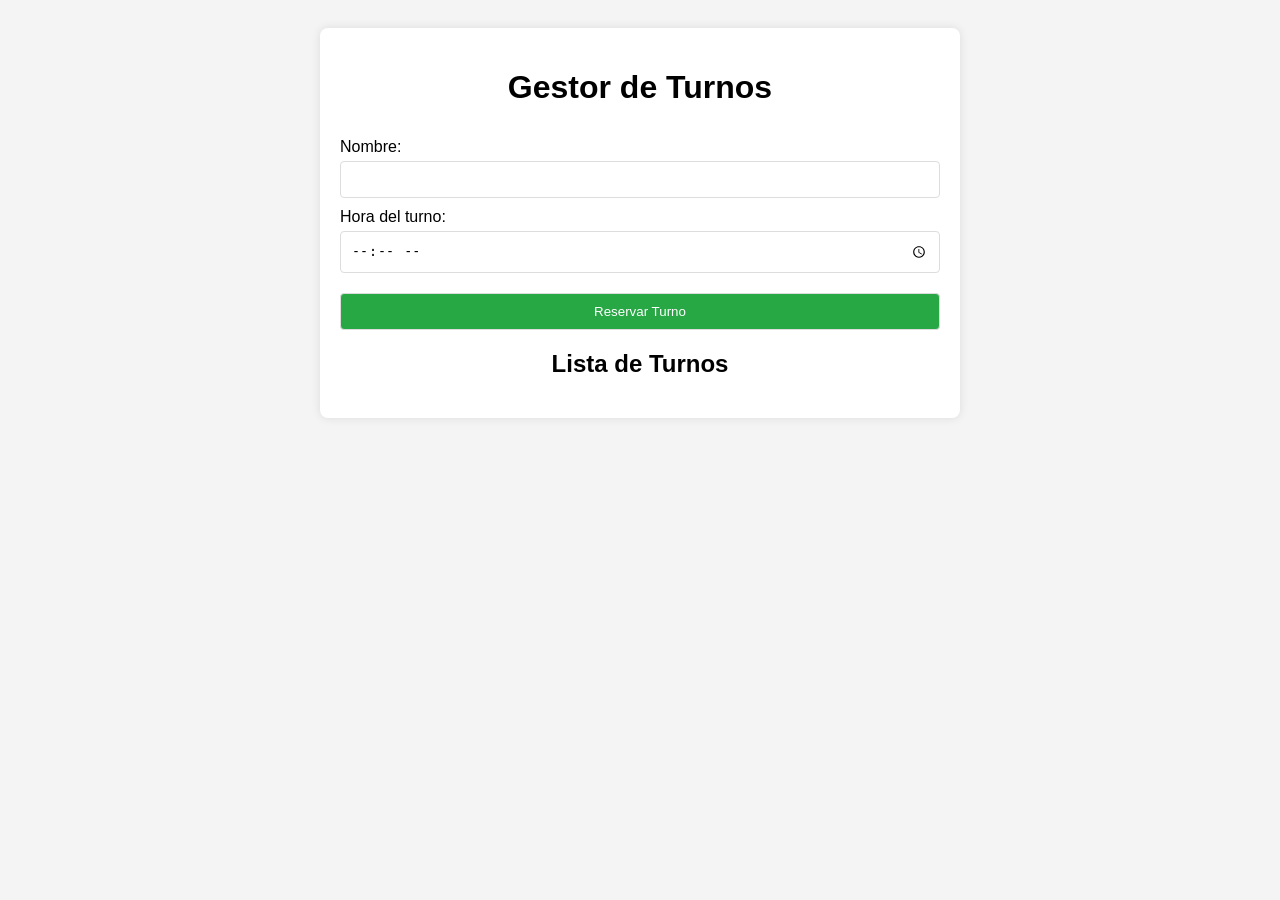
==== index.html @ 8cd06683 "Primera fachada, nom hrs btn reservar y lista" ====
<!DOCTYPE html>
<html lang="es">
<head>
  <meta charset="UTF-8">
  <meta name="viewport" content="width=device-width, initial-scale=1.0">
  <title>Gestor de Turnos</title>
  <link rel="stylesheet" href="styles.css">
</head>
<body>
  <div class="container">
    <h1>Gestor de Turnos</h1>
    <form id="turnoForm">
      <label for="name">Nombre:</label>
      <input type="text" id="name" required>

      <label for="hora">Hora del turno:</label>
      <input type="time" id="hora" required>

      <button type="submit">Reservar Turno</button>
    </form>

    <h2>Lista de Turnos</h2>
    <ul id="listaTurnos"></ul>
  </div>

  <script src="app.js"></script>
</body>
</html>
---- styles.css ----
body {
    font-family: Arial, sans-serif;
    background-color: #f4f4f4;
    padding: 20px;
  }
  
  .container {
    max-width: 600px;
    margin: 0 auto;
    background-color: #fff;
    padding: 20px;
    border-radius: 8px;
    box-shadow: 0 0 10px rgba(0, 0, 0, 0.1);
  }
  
  h1, h2 {
    text-align: center;
  }
  
  form {
    display: flex;
    flex-direction: column;
  }
  
  label {
    margin-top: 10px;
  }
  
  input, button {
    padding: 10px;
    margin-top: 5px;
    border: 1px solid #ddd;
    border-radius: 4px;
  }
  
  button {
    background-color: #28a745;
    color: white;
    cursor: pointer;
    margin-top: 20px;
  }
  
  button:hover {
    background-color: #218838;
  }
  
  ul {
    list-style-type: none;
    padding: 0;
  }
  
  ul li {
    background-color: #e9ecef;
    padding: 10px;
    margin: 10px 0;
    border-radius: 4px;
  }
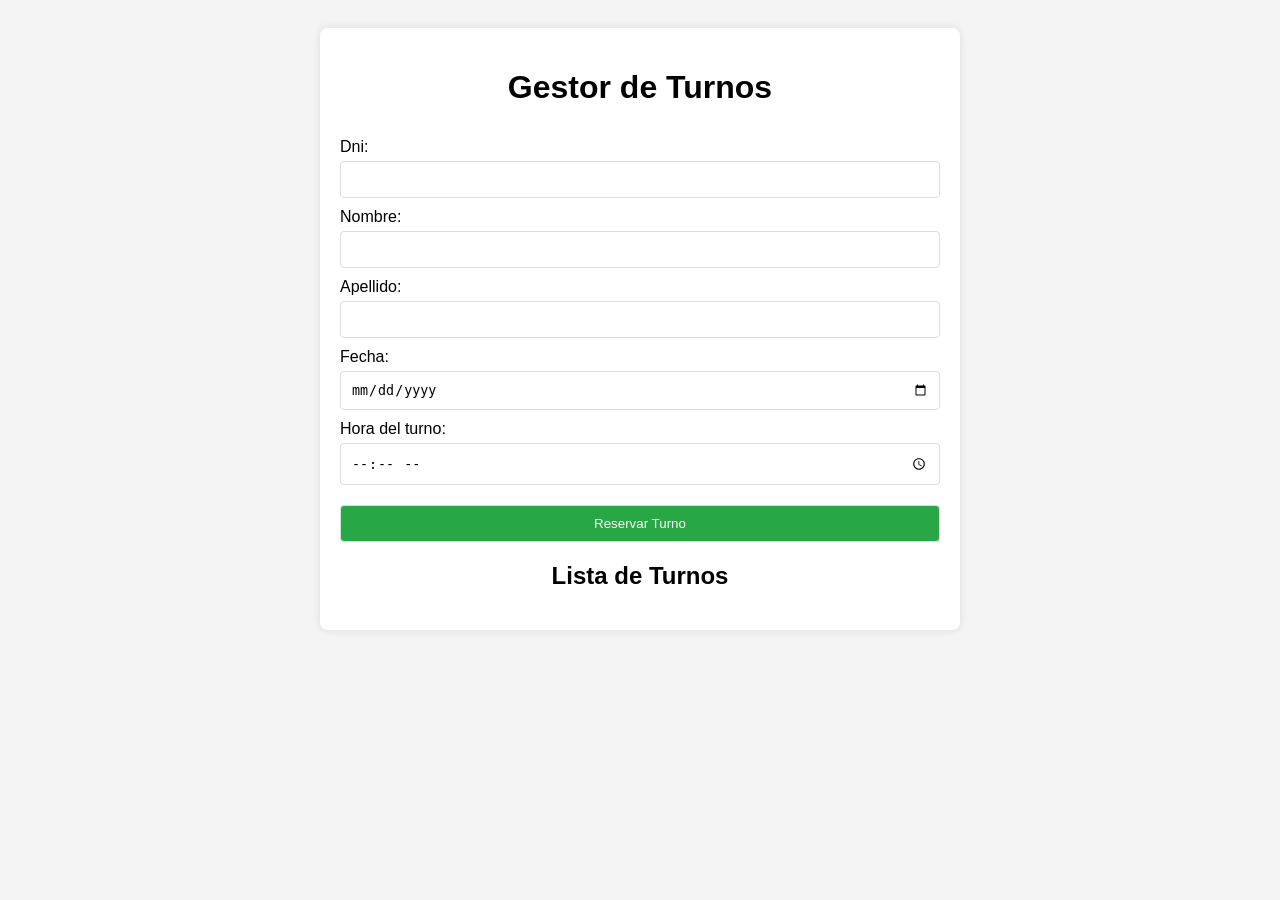
==== commit c8b72697: "Se agrega dni, ape y fecha al front" ====
--- a/index.html
+++ b/index.html
@@ -10,8 +10,18 @@
   <div class="container">
     <h1>Gestor de Turnos</h1>
     <form id="turnoForm">
+
+      <label for="dni">Dni:</label>
+      <input type="text" id="dni" required>
+
       <label for="name">Nombre:</label>
       <input type="text" id="name" required>
+
+      <label for="apellido">Apellido:</label>
+      <input type="text" id="apellido" required>
+
+      <label for="fecha">Fecha:</label>
+      <input type="date" id="fecha" required>
 
       <label for="hora">Hora del turno:</label>
       <input type="time" id="hora" required>
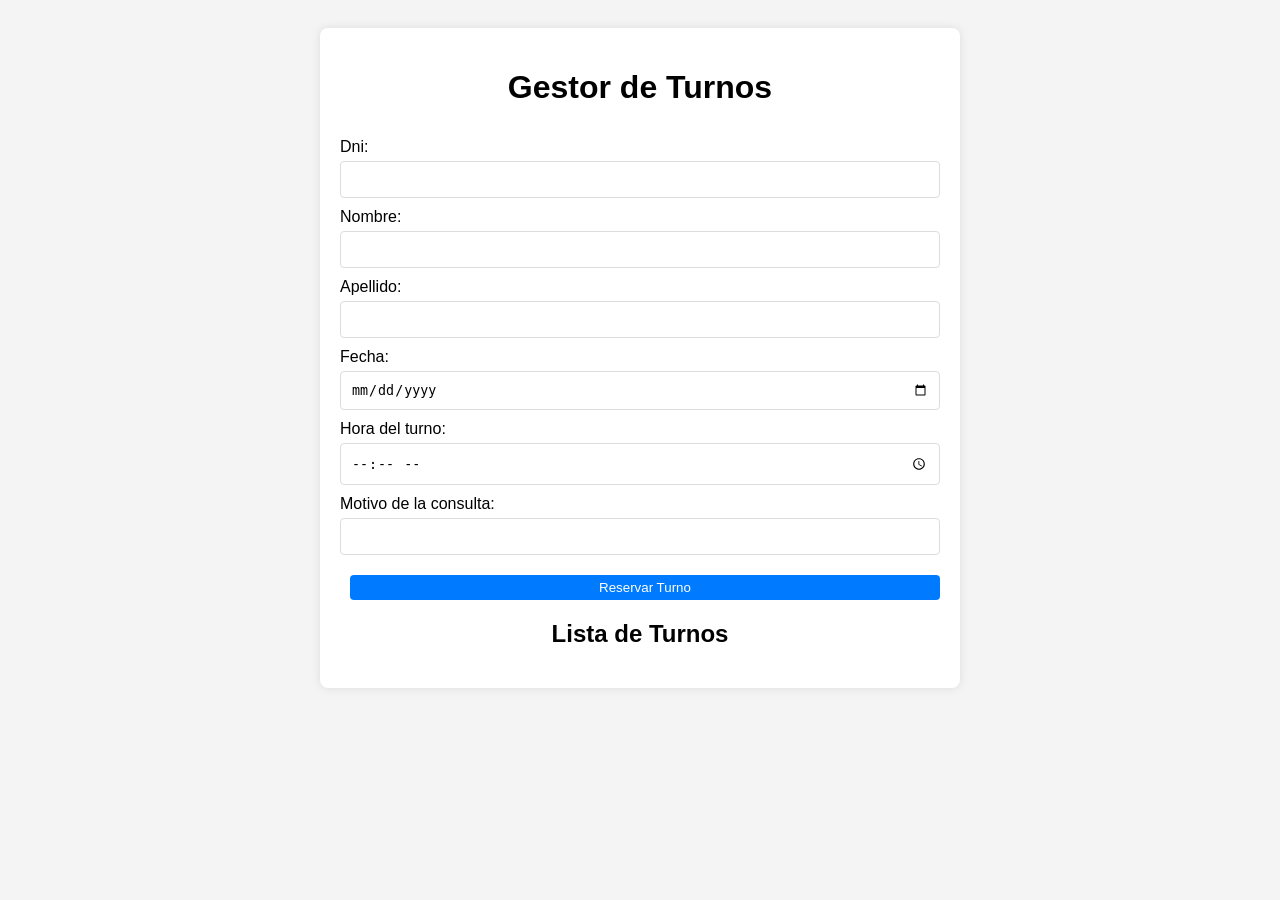
==== commit 5e3a977a: "se realiza ABM de la lista agendada" ====
--- a/index.html
+++ b/index.html
@@ -10,6 +10,8 @@
   <div class="container">
     <h1>Gestor de Turnos</h1>
     <form id="turnoForm">
+
+      <input type="hidden" id="editIndex" value="-1"> <!-- Campo oculto para saber si estamos editando -->
 
       <label for="dni">Dni:</label>
       <input type="text" id="dni" required>
@@ -26,7 +28,15 @@
       <label for="hora">Hora del turno:</label>
       <input type="time" id="hora" required>
 
-      <button type="submit">Reservar Turno</button>
+      <label for="motivo">Motivo de la consulta:</label>
+      <input type="text" id="motivo" required>
+
+      <!-- Botón de submit con ID -->
+      <button type="submit" id="submitBtn">Reservar Turno</button>
+      
+      <!-- Botón de cancelar edición -->
+      <button type="button" id="cancelBtn" style="display:none;">Cancelar</button>
+
     </form>
 
     <h2>Lista de Turnos</h2>
--- a/styles.css
+++ b/styles.css
@@ -55,4 +55,24 @@
     margin: 10px 0;
     border-radius: 4px;
   }
-  +  button {
+    margin-left: 10px;
+    background-color: #007bff;
+    color: white;
+    border: none;
+    padding: 5px 10px;
+    cursor: pointer;
+  }
+  
+  button:hover {
+    background-color: #0056b3;
+  }
+  
+  button[type="button"] {
+    background-color: #dc3545;
+  }
+  
+  button[type="button"]:hover {
+    background-color: #c82333;
+  }
+    
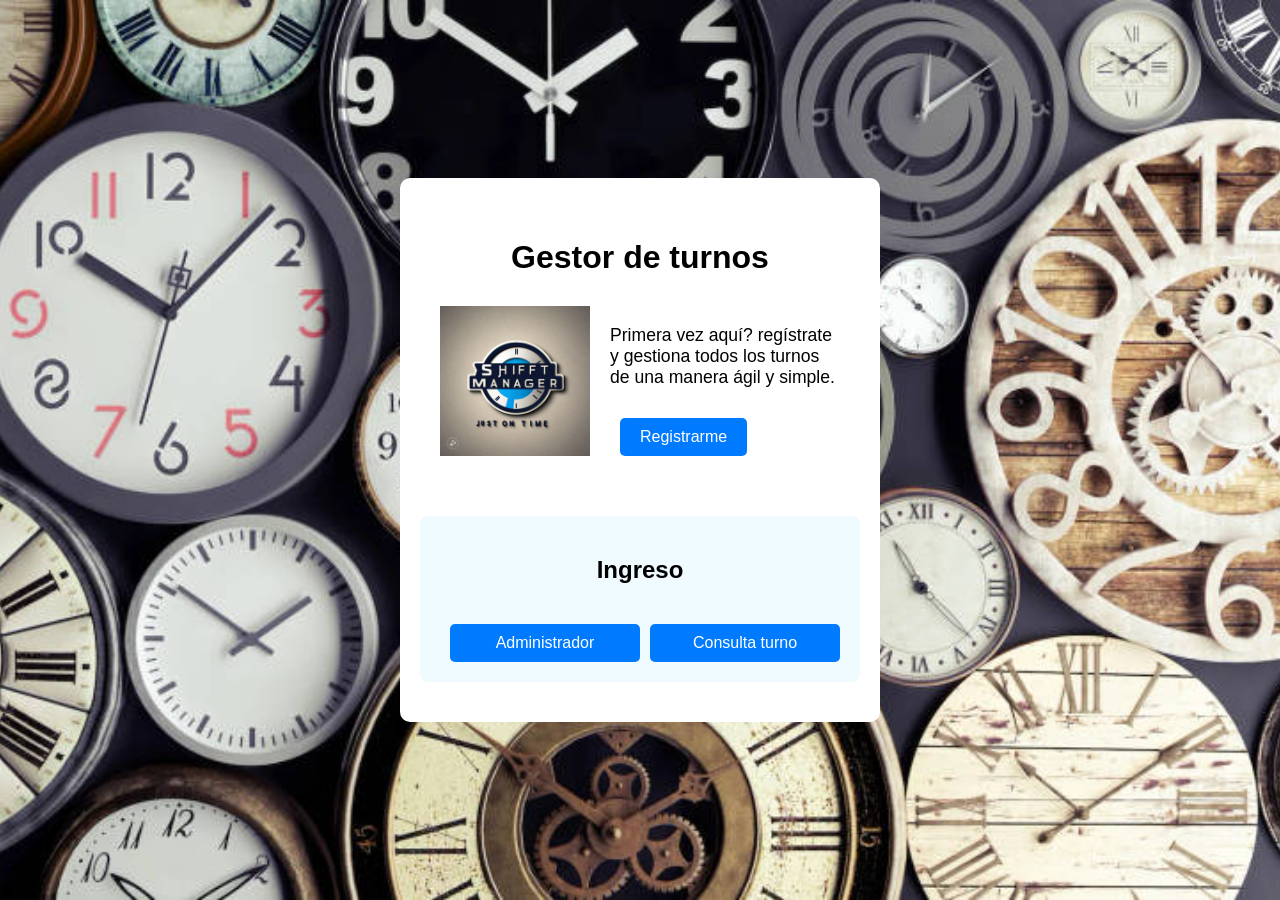
==== commit 52b3dcbf: "Se crea un nuevo index, ingreso-logo-btn admin y consulta" ====
--- a/index.html
+++ b/index.html
@@ -1,48 +1,33 @@
 <!DOCTYPE html>
 <html lang="es">
 <head>
-  <meta charset="UTF-8">
-  <meta name="viewport" content="width=device-width, initial-scale=1.0">
-  <title>Gestor de Turnos</title>
-  <link rel="stylesheet" href="styles.css">
+    <meta charset="UTF-8">
+    <meta name="viewport" content="width=device-width, initial-scale=1.0">
+    <title>Gestor de turnos - Pantalla principal</title>
+    <link rel="stylesheet" href="styles.css">
 </head>
 <body>
-  <div class="container">
-    <h1>Gestor de Turnos</h1>
-    <form id="turnoForm">
-
-      <input type="hidden" id="editIndex" value="-1"> <!-- Campo oculto para saber si estamos editando -->
-
-      <label for="dni">Dni:</label>
-      <input type="text" id="dni" required>
-
-      <label for="name">Nombre:</label>
-      <input type="text" id="name" required>
-
-      <label for="apellido">Apellido:</label>
-      <input type="text" id="apellido" required>
-
-      <label for="fecha">Fecha:</label>
-      <input type="date" id="fecha" required>
-
-      <label for="hora">Hora del turno:</label>
-      <input type="time" id="hora" required>
-
-      <label for="motivo">Motivo de la consulta:</label>
-      <input type="text" id="motivo" required>
-
-      <!-- Botón de submit con ID -->
-      <button type="submit" id="submitBtn">Reservar Turno</button>
-      
-      <!-- Botón de cancelar edición -->
-      <button type="button" id="cancelBtn" style="display:none;">Cancelar</button>
-
-    </form>
-
-    <h2>Lista de Turnos</h2>
-    <ul id="listaTurnos"></ul>
-  </div>
-
-  <script src="app.js"></script>
+    <!-- Pantalla principal -->
+     <div class="main-container">
+        <h1>Gestor de turnos</h1>
+        <!-- Contenedor del logo y registro del profesional -->
+        <div class="logo-registro-container">
+            <img src="img/logoPrincipal.jpeg" alt="logoPrincipal" class="logo">
+            <div class="registro-profesional">
+                <p class="leyenda">Primera vez aquí? regístrate y gestiona todos los turnos de una manera ágil y simple.
+                </p>
+                <button id="RegistrarmeBtn">Registrarme</button>
+            </div>
+        </div>
+        <!-- Seccion de ingreso -->
+         <div class="ingreso-container">
+            <h2>Ingreso</h2>
+            <div class="ingreso-buttons">
+                <button id="adminBtn">Administrador</button>
+                <button id="consultaBtn">Consulta turno</button>
+            </div>
+         </div>
+    </div>
+    <script src="app.js"></script>
 </body>
-</html>
+</html>
--- a/styles.css
+++ b/styles.css
@@ -1,78 +1,161 @@
 body {
     font-family: Arial, sans-serif;
-    background-color: #f4f4f4;
     padding: 20px;
-  }
-  
-  .container {
+    margin: 0;
+    padding: 0;
+    height: 100vh;
+    background-image: url(img/fondoRelojes.jpeg);
+    background-size: cover;
+    background-position: center;
+    background-attachment: fixed;
+    background-repeat: no-repeat;
+    display: flex;
+    justify-content: center;
+    align-items: center;
+}
+
+.container {
     max-width: 600px;
     margin: 0 auto;
     background-color: #fff;
     padding: 20px;
     border-radius: 8px;
     box-shadow: 0 0 10px rgba(0, 0, 0, 0.1);
-  }
-  
-  h1, h2 {
+}
+
+h1,
+h2 {
     text-align: center;
-  }
-  
-  form {
+}
+
+form {
     display: flex;
     flex-direction: column;
-  }
-  
-  label {
+}
+
+label {
     margin-top: 10px;
-  }
-  
-  input, button {
+}
+
+input,
+button {
     padding: 10px;
     margin-top: 5px;
     border: 1px solid #ddd;
     border-radius: 4px;
-  }
-  
-  button {
+}
+
+button {
     background-color: #28a745;
     color: white;
     cursor: pointer;
     margin-top: 20px;
-  }
-  
-  button:hover {
+}
+
+button:hover {
     background-color: #218838;
-  }
-  
-  ul {
+}
+
+ul {
     list-style-type: none;
     padding: 0;
-  }
-  
-  ul li {
+}
+
+ul li {
     background-color: #e9ecef;
     padding: 10px;
     margin: 10px 0;
     border-radius: 4px;
-  }
-  button {
+}
+
+button {
     margin-left: 10px;
     background-color: #007bff;
     color: white;
     border: none;
     padding: 5px 10px;
     cursor: pointer;
-  }
-  
-  button:hover {
+}
+
+button:hover {
     background-color: #0056b3;
-  }
-  
-  button[type="button"] {
+}
+
+button[type="button"] {
     background-color: #dc3545;
-  }
-  
-  button[type="button"]:hover {
+}
+
+button[type="button"]:hover {
     background-color: #c82333;
-  }
-    +}
+
+.main-container {
+    display: flex;
+    flex-direction: column;
+    align-items: center;
+    justify-content: center;
+    background-color: white;
+    padding: 40px;
+    border-radius: 10px;
+    box-shadow: 0 4px 8px rgba(0, 0, 0, 0, .1);
+    width: 400px;
+    margin: auto;
+}
+
+h1 {
+    margin-bottom: 30px;
+}
+
+.logo-registro-container {
+    display: flex;
+    align-items: center;
+    margin-bottom: 40px;
+}
+
+.logo {
+    width: 150px;
+    height: auto;
+}
+
+.registro-profesional {
+    margin-left: 20px;
+    text-align: left;
+}
+
+.leyenda {
+    font-size: 1.1em;
+    margin-bottom: 10px;
+}
+
+button {
+    padding: 10px 20px;
+    font-size: 1em;
+    cursor: pointer;
+    border: none;
+    border-radius: 5px;
+    background-color: #007BFF;
+    color: white;
+    transition: background-color 0.3s;
+}
+
+button:hover {
+    background-color: #0056b3;
+}
+
+.ingreso-container {
+    margin-top: 20px;
+    background-color: #f0fbff;
+    padding: 20px;
+    border-radius: 8px;
+    width: 100%;
+}
+
+.ingreso-buttons {
+    display: flex;
+    justify-content: space-around;
+    margin-top: 10px;
+}
+
+.ingreso-buttons button {
+    width: 200px;
+}
